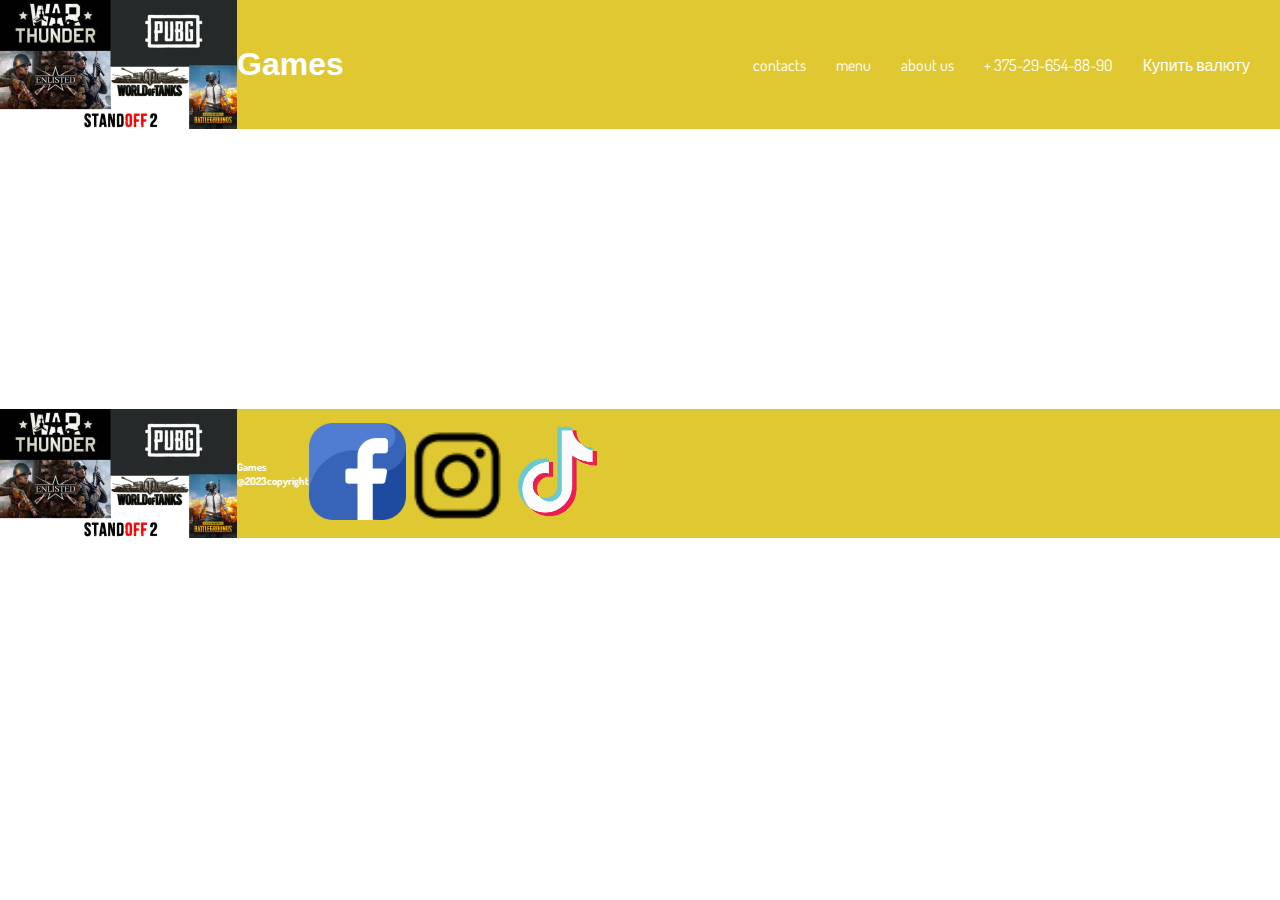
==== Enlisted.html @ 592824ce "Add files via upload" ====
<!DOCTYPE html>
<html lang="en">
<head>
    <meta charset="UTF-8">
    <meta name="viewport" content="width=device-width, initial-scale=1.0">
    <title>Games</title>
    <link rel="stylesheet" href="Enlisted.css">
</head>
<body>
    <header>
        <div class="logo">
            <img src="images/logo.png" alt="Логотип компании" class="logoimg">
            <h1>Games</h1>
            </div>
        <nav>
            <ul>
                <li><a href="#">contacts</a></li>
                <li><a href="#">menu</a></li>
                <li><a href="#">about us</a></li>
                <li><a href="#">+ 375-29-654-88-90</a></li>
                <li><a href="#">Купить валюту</a></li>
             </ul>
         </nav>
    </header>
    <main>

    </main>
    <footer>
        <div class="copyright">
            <img src="images/logo.png" alt="Логотип компании" class="logoimg">
            <h6>Games @2023copyright</h6>
        </div>
        <div class="icon">
            <img src="images/face.png" alt="face" class="iconimg">
            <img src="images/instagram.png" alt="ins" class="iconimg">
            <img src="images/tik tok.png" alt="tik tok" class="iconimg">
        </div>
    </footer>
</body>
</html>
---- Enlisted.css ----
@import url('https://fonts.googleapis.com/css2?family=Agbalumo&family=Dosis:wght@200&family=Lato:ital,wght@1,300&family=Montserrat:ital,wght@0,100;0,200;0,300;1,100&family=Open+Sans:ital,wght@0,300;0,400;0,500;1,300&family=Pacifico&family=Roboto+Slab:wght@300&family=Roboto:wght@100&display=swap');

body {
    font-family: 'Dosis', sans-serif;
    margin: 0%;
    padding: 0;
}

 h1, h2 {
    font-family: '', sans-serif;
}

header {
    background-color: rgb(223, 200, 49);
    display: flex;
    align-items: center;
    justify-content: space-between;
}

.logo {
   display: flex;
   align-items: center;
}

h1 {
    color: white;
}

ul {
    display: flex;
    align-items: center;
    list-style:none ;
}

a {
    color: white;
    text-decoration: none;
    margin-right: 30px;
}

main {
    padding: 140px;
}

footer {
    background-color: rgb(223, 200, 49);
    display: flex;
    align-items: center;
    justify-content: space-between; 
}

.copyright {
    display: flex;
    align-items: center;
}
    
h6 {
    color: white;
}
    
.logofimg {
    width: 15%;
    height: auto;
    object-fit: contain;
}  
    
.iconimg {
 width: 10%;
}
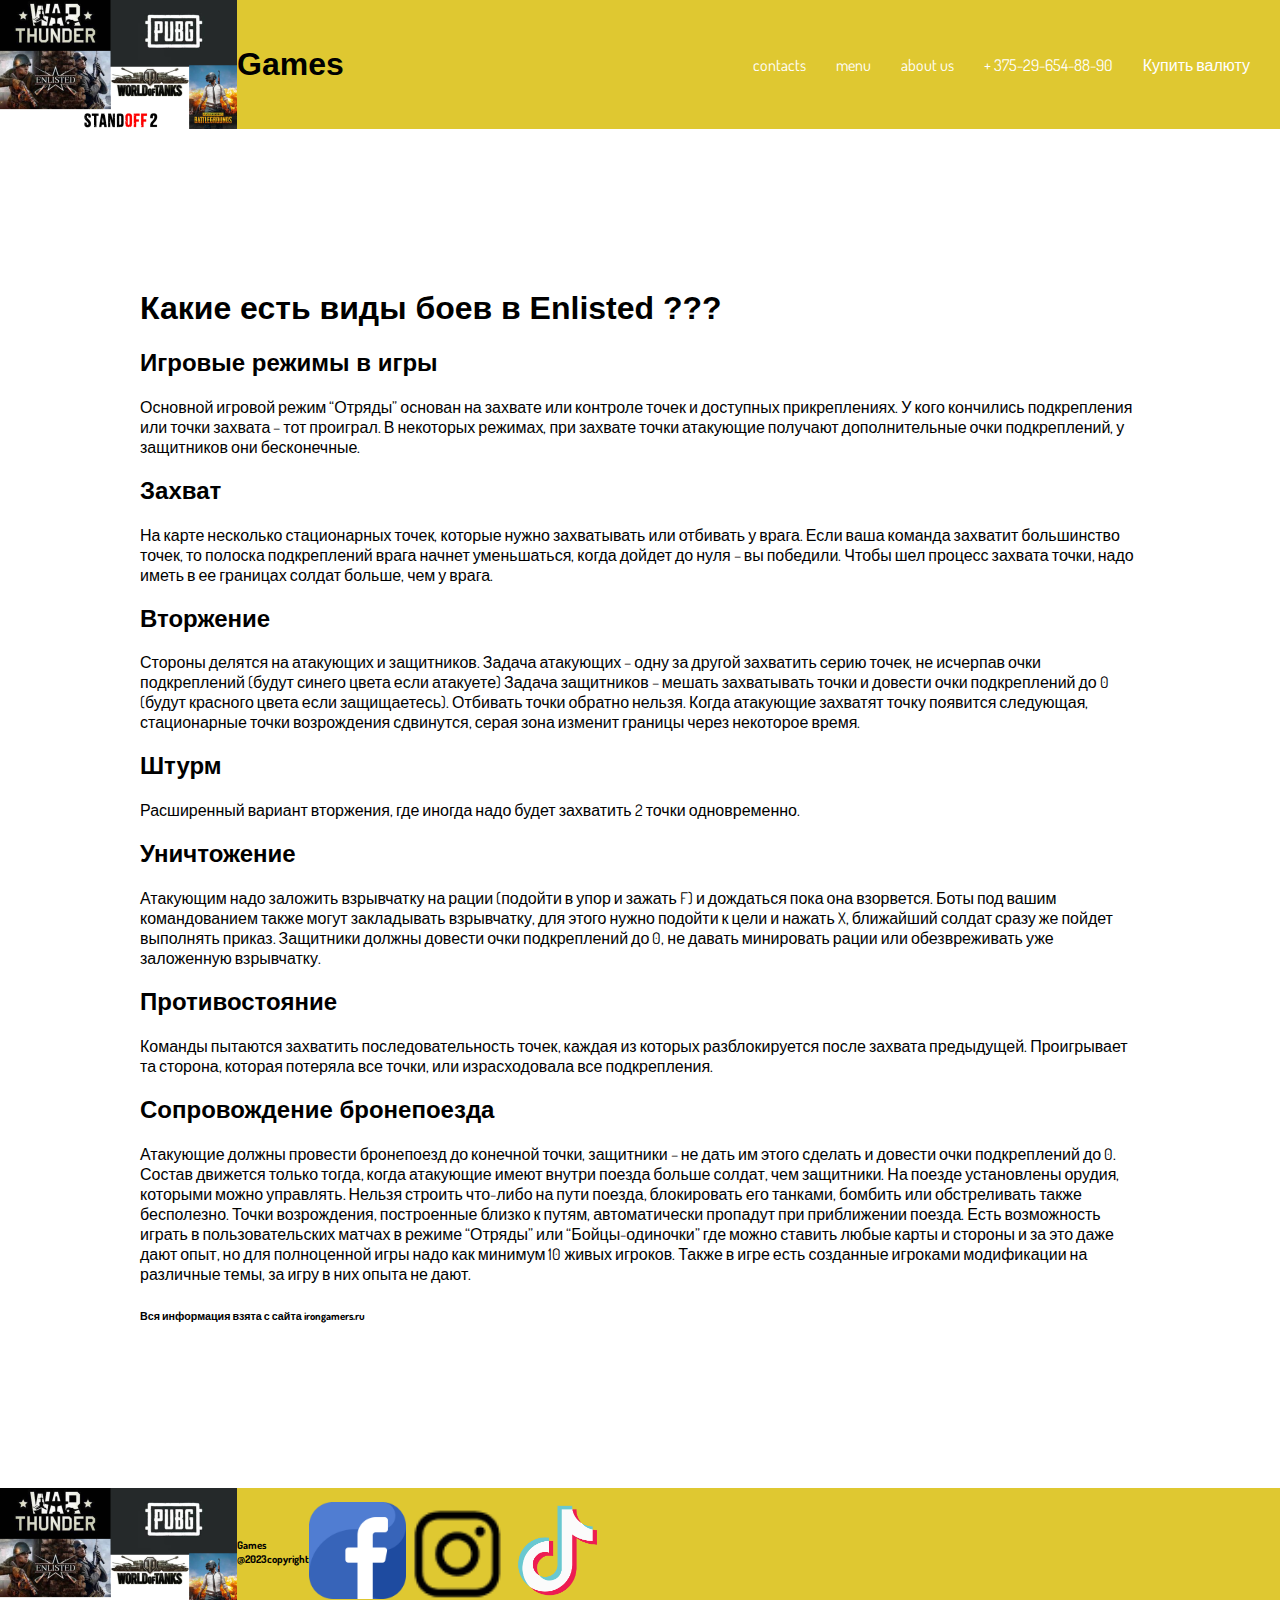
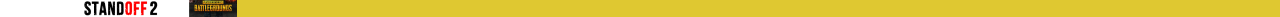
==== commit 5982efd3: "Add files via upload" ====
--- a/Enlisted.html
+++ b/Enlisted.html
@@ -23,6 +23,54 @@
          </nav>
     </header>
     <main>
+<h1> Какие есть виды боев в Enlisted ???</h1>
+<h2>Игровые режимы в игры</h2>
+<p>Основной игровой режим “Отряды” основан на захвате или контроле точек и доступных прикреплениях.
+
+    У кого кончились подкрепления или точки захвата – тот проиграл.
+    
+    В некоторых режимах, при захвате точки атакующие получают дополнительные очки подкреплений, у защитников они бесконечные.
+</p>
+<h2>Захват</h2>
+<p>На карте несколько стационарных точек, которые нужно захватывать или отбивать у врага. Если ваша команда захватит большинство точек, то полоска подкреплений врага начнет уменьшаться, когда дойдет до нуля – вы победили.
+
+    Чтобы шел процесс захвата точки, надо иметь в ее границах солдат больше, чем у врага.
+</p>
+<h2>Вторжение</h2>
+<p>
+    Стороны делятся на атакующих и защитников.
+
+Задача атакующих – одну за другой захватить серию точек, не исчерпав очки подкреплений (будут синего цвета если атакуете)
+
+Задача защитников – мешать захватывать точки и довести очки подкреплений до 0 (будут красного цвета если защищаетесь). Отбивать точки обратно нельзя.
+
+Когда атакующие захватят точку появится следующая, стационарные точки возрождения сдвинутся, серая зона изменит границы через некоторое время.
+</p>
+<h2>Штурм</h2>
+<p>
+    Расширенный вариант вторжения, где иногда надо будет захватить 2 точки одновременно.
+</p>
+<h2>Уничтожение</h2>
+<P>
+    Атакующим надо заложить взрывчатку на рации (подойти в упор и зажать F) и дождаться пока она взорвется. Боты под вашим командованием также могут закладывать взрывчатку, для этого нужно подойти к цели и нажать X, ближайший солдат сразу же пойдет выполнять приказ.
+
+Защитники должны довести очки подкреплений до 0, не давать минировать рации или обезвреживать уже заложенную взрывчатку.
+</P>
+<h2>Противостояние</h2>
+<p>Команды пытаются захватить последовательность точек, каждая из которых разблокируется
+     после захвата предыдущей. Проигрывает та сторона, которая потеряла все точки, или израсходовала все подкрепления.
+</p>
+<h2>Сопровождение бронепоезда</h2>
+<p>
+    Атакующие должны провести бронепоезд до конечной точки, защитники – не дать им этого сделать и довести очки подкреплений до 0. Состав движется только тогда, когда атакующие имеют внутри поезда больше солдат, чем защитники. На поезде установлены орудия, которыми можно управлять.
+
+Нельзя строить что-либо на пути поезда, блокировать его танками, бомбить или обстреливать также бесполезно. Точки возрождения, построенные близко к путям, автоматически пропадут при приближении поезда.
+
+Есть возможность играть в пользовательских матчах в режиме “Отряды” или “Бойцы-одиночки” где можно ставить любые карты и стороны и за это даже дают опыт, но для полноценной игры надо как минимум 10 живых игроков.
+
+Также в игре есть созданные игроками модификации на различные темы, за игру в них опыта не дают.
+</p>
+<h6>Вся информация взята с сайта irongamers.ru</h6>
 
     </main>
     <footer>
--- a/Enlisted.css
+++ b/Enlisted.css
@@ -68,3 +68,10 @@
  width: 10%;
 }
 
+h1 {
+    color: black;
+}
+
+h6 {
+    color: black;
+}
